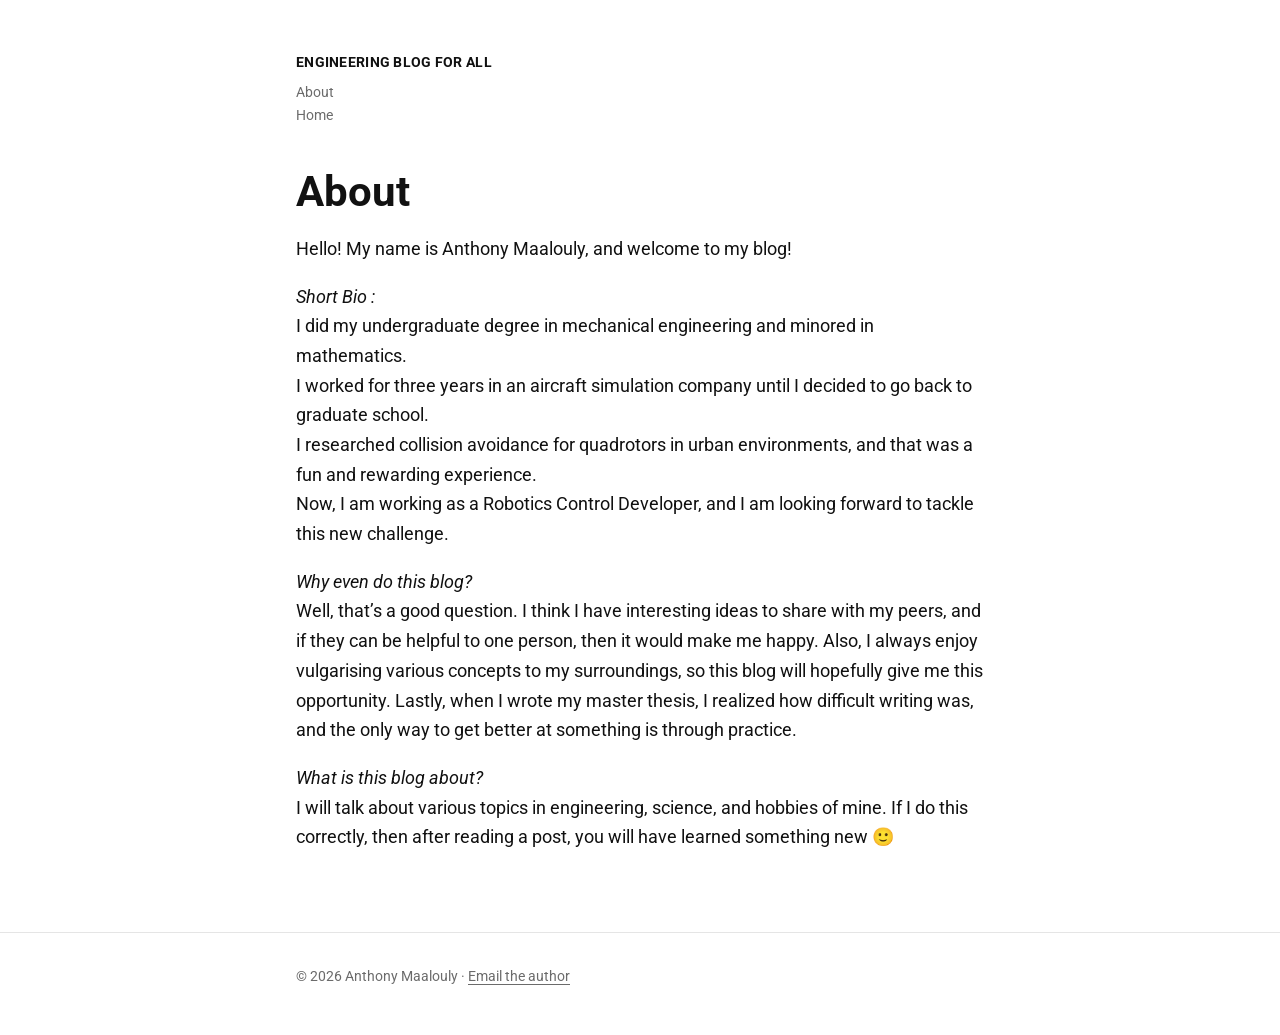
==== about/index.html @ 7d0e2949 "Migrate ENGINEERING BLOG FOR ALL from WordPress.com to GitHub Pages Static copy of all 7 posts and t" ====
<!DOCTYPE html>
<html lang="en">
<head>
<meta charset="utf-8">
<meta name="viewport" content="width=device-width, initial-scale=1">
<title>About – ENGINEERING BLOG FOR ALL</title>
<meta name="description" content="Hello! My name is Anthony Maalouly, and welcome to my blog! Short Bio : I did my undergraduate degree in mechanical engineering and minored in mathematics. I wo">
<link rel="preconnect" href="https://fonts.googleapis.com">
<link rel="preconnect" href="https://fonts.gstatic.com" crossorigin>
<link href="https://fonts.googleapis.com/css2?family=Roboto:ital,wght@0,400;0,500;0,700;1,400;1,500;1,700&display=swap" rel="stylesheet">
<link rel="stylesheet" href="../assets/css/style.css">
</head>
<body>
<header class="site-header">
  <div class="wrap">
    <a class="site-title" href="../">ENGINEERING BLOG FOR ALL</a>
    <nav class="site-nav" aria-label="Header navigation">
      <a href="../about/">About</a>
      <a href="../">Home</a>
    </nav>
  </div>
</header>
<main class="wrap">
<article class="post page">
  <h1 class="post-title">About</h1>
  <div class="entry-content">
<p>Hello! My name is Anthony Maalouly, and welcome to my blog!</p>
<p><i>Short Bio :</i><br />
I did my undergraduate degree in mechanical engineering and minored in mathematics.<br />
I worked for three years in an aircraft simulation company until I decided to go back to graduate school.<br />
I researched collision avoidance for quadrotors in urban environments, and that was a fun and rewarding experience.<br />
Now, I am working as a Robotics Control Developer, and I am looking forward to tackle this new challenge.</p>
<p><i>Why even do this blog? </i><br />
Well, that&#8217;s a good question. I think I have interesting ideas to share with my peers, and if they can be helpful to one person, then it would make me happy. Also, I always enjoy vulgarising various concepts to my surroundings, so this blog will hopefully give me this opportunity. Lastly, when I wrote my master thesis, I realized how difficult writing was, and the only way to get better at something is through practice.</p>
<p><i>What is this blog about?</i><br />
I will talk about various topics in engineering, science, and hobbies of mine. If I do this correctly, then after reading a post, you will have learned something new 🙂</p>

  </div>
</article>
</main>
<footer class="site-footer">
  <div class="wrap">© 2026 Anthony Maalouly · <a href="mailto:anthonymaalouly@gmail.com">Email the author</a></div>
</footer>
</body>
</html>
---- assets/css/style.css ----
:root {
  --bg: #ffffff;
  --fg: #111111;
  --muted: #6b6b6b;
  --line: #e5e5e5;
  --link: #111111;
  --max: 720px;
}
@media (prefers-color-scheme: dark) {
  :root {
    --bg: #111111;
    --fg: #eeeeee;
    --muted: #9a9a9a;
    --line: #2a2a2a;
    --link: #eeeeee;
  }
}

*, *::before, *::after { box-sizing: border-box; }

html { -webkit-text-size-adjust: 100%; }

body {
  margin: 0;
  background: var(--bg);
  color: var(--fg);
  font-family: "Roboto", system-ui, -apple-system, "Segoe UI", sans-serif;
  font-size: 18px;
  line-height: 1.65;
}

a { color: var(--link); text-underline-offset: 3px; }
a:hover { opacity: .7; }

.wrap { max-width: var(--max); margin: 0 auto; padding: 0 16px; }

/* Header */
.site-header { padding: 3.2rem 0 2.5rem; }
.site-header .wrap { display: flex; flex-direction: column; gap: .35rem; }
.site-title {
  font-weight: 700;
  font-size: .9rem;
  letter-spacing: .02em;
  text-transform: uppercase;
  text-decoration: none;
}
.site-nav { display: flex; flex-direction: column; font-size: .9rem; }
.site-nav a { text-decoration: none; color: var(--muted); }
.site-nav a:hover { color: var(--fg); opacity: 1; }

/* Home list */
.post-list { list-style: none; margin: 0; padding: 0; }
.post-list li { padding: 1.1rem 0; border-top: 1px solid var(--line); }
.post-list li:last-child { border-bottom: 1px solid var(--line); }
.post-link { display: block; font-size: 1.3rem; font-weight: 500; line-height: 1.3; text-decoration: none; }
.post-meta { display: block; margin-top: .3rem; color: var(--muted); font-size: .85rem; }

/* Posts */
.post-title { font-size: clamp(1.8rem, 5vw, 2.6rem); line-height: 1.15; margin: 0 0 .5rem; font-weight: 700; }
.post > .post-meta { margin: 0 0 2.5rem; }
.entry-content { overflow-wrap: break-word; }
.entry-content h2, .entry-content h3, .entry-content h4, .entry-content h5, .entry-content h6 {
  line-height: 1.3; margin: 2.2rem 0 .8rem; font-weight: 700;
}
.entry-content h5 { font-size: 1.25rem; }
.entry-content img { max-width: 100%; height: auto; }
.entry-content figure { margin: 2rem 0; }
.entry-content figcaption, .wp-element-caption { color: var(--muted); font-size: .85rem; text-align: center; margin-top: .5rem; }
.entry-content blockquote { margin: 1.5rem 0; padding-left: 1rem; border-left: 3px solid var(--line); color: var(--muted); }
.entry-content hr, .wp-block-separator { border: 0; border-top: 1px solid var(--line); margin: 2.5rem auto; }
.has-text-align-justify { text-align: justify; }
.has-text-align-center, .aligncenter { text-align: center; }
.aligncenter img, figure.aligncenter { margin-left: auto; margin-right: auto; }
.wp-block-image { text-align: center; }

/* Columns, groups, galleries */
.wp-block-columns { display: flex; flex-wrap: wrap; gap: 1.5rem; }
.wp-block-column { flex: 1 1 0; min-width: 0; }
.wp-block-gallery { display: flex; flex-wrap: wrap; gap: 1rem; justify-content: center; }
.wp-block-gallery > figure { flex: 1 1 200px; margin: 0; }
.wp-block-gallery img { width: 100%; height: auto; object-fit: cover; }
@media (max-width: 600px) {
  .wp-block-columns { flex-direction: column; }
  .wp-block-spacer { max-height: 50px; }
}

/* Embeds: responsive YouTube iframes */
.wp-block-embed__wrapper { position: relative; }
.wp-has-aspect-ratio .wp-block-embed__wrapper iframe,
.embed-youtube iframe { width: 100%; height: auto; aspect-ratio: 16 / 9; }
.wp-embed-aspect-4-3 .wp-block-embed__wrapper iframe { aspect-ratio: 4 / 3; }
.embed-twitter { display: flex; justify-content: center; }

.back { margin: 3rem 0 0; }

/* Footer */
.site-footer { margin-top: 5rem; padding: 2rem 0 3rem; color: var(--muted); font-size: .85rem; border-top: 1px solid var(--line); }
.site-footer a { color: var(--muted); }
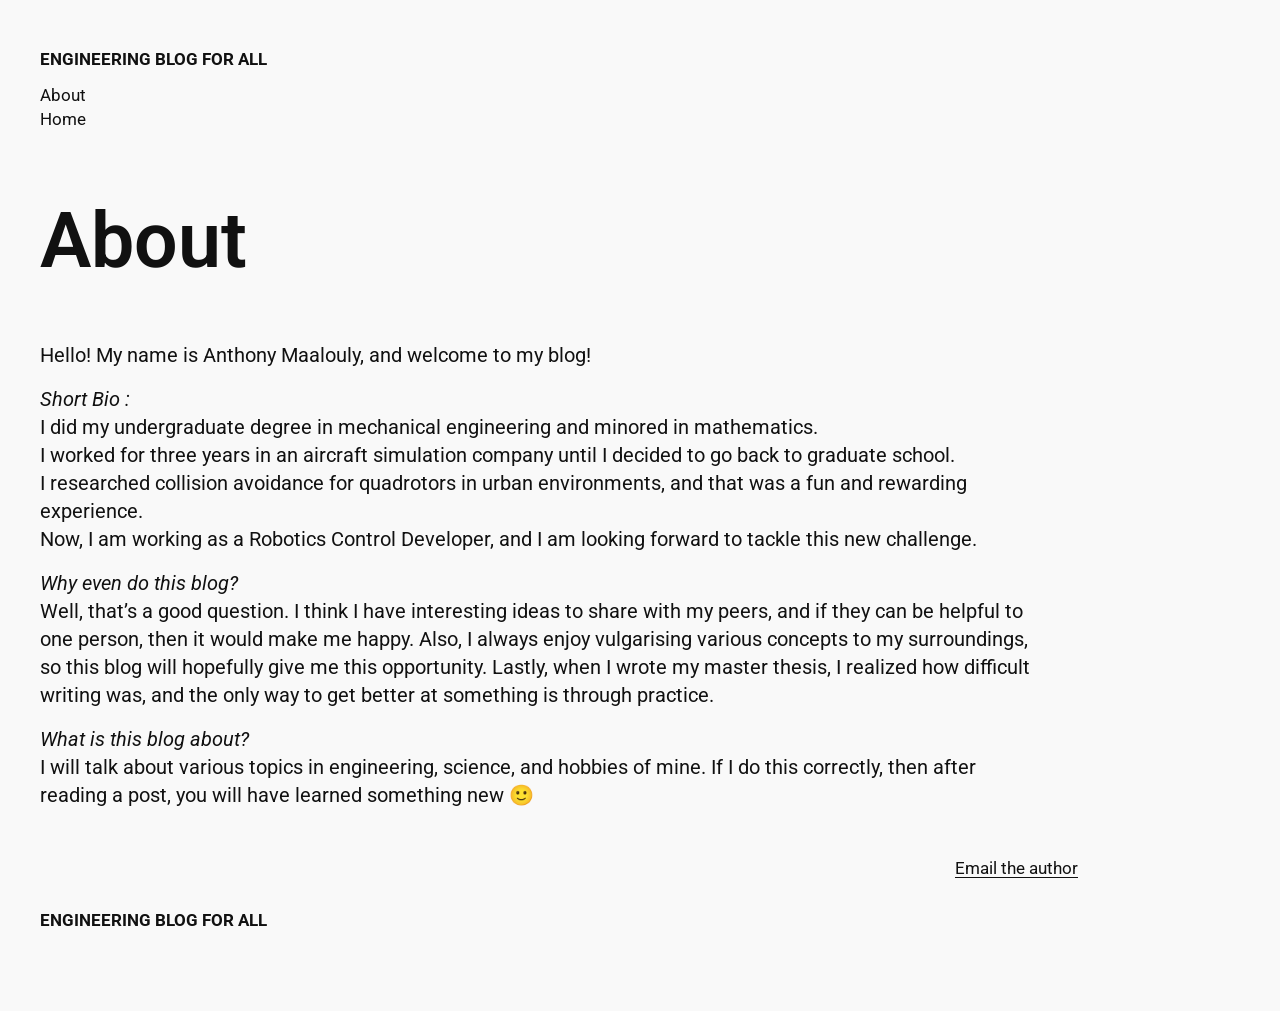
==== commit 77220d27: "Match the look and feel of the original WordPress theme Recreate the Upsidedown theme layout: large " ====
--- a/about/index.html
+++ b/about/index.html
@@ -7,18 +7,16 @@
 <meta name="description" content="Hello! My name is Anthony Maalouly, and welcome to my blog! Short Bio : I did my undergraduate degree in mechanical engineering and minored in mathematics. I wo">
 <link rel="preconnect" href="https://fonts.googleapis.com">
 <link rel="preconnect" href="https://fonts.gstatic.com" crossorigin>
-<link href="https://fonts.googleapis.com/css2?family=Roboto:ital,wght@0,400;0,500;0,700;1,400;1,500;1,700&display=swap" rel="stylesheet">
+<link href="https://fonts.googleapis.com/css2?family=Roboto:ital,wght@0,400;0,500;0,600;0,700;1,400;1,500;1,700&display=swap" rel="stylesheet">
 <link rel="stylesheet" href="../assets/css/style.css">
 </head>
 <body>
-<header class="site-header">
-  <div class="wrap">
-    <a class="site-title" href="../">ENGINEERING BLOG FOR ALL</a>
-    <nav class="site-nav" aria-label="Header navigation">
-      <a href="../about/">About</a>
-      <a href="../">Home</a>
-    </nav>
-  </div>
+<header class="site-header wrap">
+  <p class="site-title"><a href="../" rel="home">ENGINEERING BLOG FOR ALL</a></p>
+  <nav class="site-nav" aria-label="Header navigation">
+    <a href="../about/">About</a>
+    <a href="../">Home</a>
+  </nav>
 </header>
 <main class="wrap">
 <article class="post page">
@@ -38,8 +36,12 @@
   </div>
 </article>
 </main>
-<footer class="site-footer">
-  <div class="wrap">© 2026 Anthony Maalouly · <a href="mailto:anthonymaalouly@gmail.com">Email the author</a></div>
+<footer class="site-footer wrap">
+  <div class="footer-row">
+    <div class="col-main"></div>
+    <div class="col-side"><a href="mailto:anthonymaalouly@gmail.com">Email the author</a></div>
+  </div>
+  <p class="site-title"><a href="../" rel="home">ENGINEERING BLOG FOR ALL</a></p>
 </footer>
 </body>
 </html>
--- a/assets/css/style.css
+++ b/assets/css/style.css
@@ -1,19 +1,14 @@
+/* Look and feel of the WordPress.com "Upsidedown" theme */
 :root {
-  --bg: #ffffff;
+  --bg: #f9f9f9;
   --fg: #111111;
-  --muted: #6b6b6b;
-  --line: #e5e5e5;
-  --link: #111111;
-  --max: 720px;
-}
-@media (prefers-color-scheme: dark) {
-  :root {
-    --bg: #111111;
-    --fg: #eeeeee;
-    --muted: #9a9a9a;
-    --line: #2a2a2a;
-    --link: #eeeeee;
-  }
+  --font-medium: clamp(1rem, 0.9175rem + 0.4157vw, 1.25rem);
+  --font-small: clamp(0.84rem, 0.748rem + 0.393vw, 1.0625rem);
+  --font-huge: clamp(2.545rem, 2.545rem + ((1vw - 0.2rem) * 4.1), 4.8rem);
+  --gutter: clamp(1.5rem, 2.6vw, 2.5rem);
+  --wide: 1200px;
+  --content: 1000px;
+  --gap: 1rem;
 }
 
 *, *::before, *::after { box-sizing: border-box; }
@@ -25,74 +20,143 @@
   background: var(--bg);
   color: var(--fg);
   font-family: "Roboto", system-ui, -apple-system, "Segoe UI", sans-serif;
-  font-size: 18px;
-  line-height: 1.65;
+  font-size: var(--font-medium);
+  line-height: 1.4;
 }
 
-a { color: var(--link); text-underline-offset: 3px; }
-a:hover { opacity: .7; }
+a {
+  color: inherit;
+  text-decoration-thickness: .0625em;
+  text-underline-offset: .15em;
+}
 
-.wrap { max-width: var(--max); margin: 0 auto; padding: 0 16px; }
+.wrap {
+  max-width: calc(var(--wide) + 2 * var(--gutter));
+  margin: 0 auto;
+  padding: 0 var(--gutter);
+}
 
 /* Header */
-.site-header { padding: 3.2rem 0 2.5rem; }
-.site-header .wrap { display: flex; flex-direction: column; gap: .35rem; }
-.site-title {
-  font-weight: 700;
-  font-size: .9rem;
-  letter-spacing: .02em;
-  text-transform: uppercase;
-  text-decoration: none;
+.site-header { padding: 3.2rem var(--gutter); font-size: var(--font-small); }
+.site-title { margin: 0; font-size: var(--font-small); font-weight: 700; line-height: 1; text-transform: uppercase; }
+.site-title a { text-decoration: none; }
+.site-title a:hover { text-decoration: underline; }
+.site-nav { display: flex; flex-direction: column; align-items: flex-start; margin-top: var(--gap); }
+.site-nav a { text-decoration: none; line-height: 1.4; }
+.site-nav a:hover { text-decoration: underline; }
+
+/* Home: post list */
+.post-list { list-style: none; margin: 0; padding: 0; border-bottom: 5px solid var(--fg); padding-bottom: var(--gap); }
+.post-list li {
+  display: flex;
+  gap: 30px;
+  align-items: center;
+  border-top: 2px solid var(--fg);
+  padding-top: var(--gap);
 }
-.site-nav { display: flex; flex-direction: column; font-size: .9rem; }
-.site-nav a { text-decoration: none; color: var(--muted); }
-.site-nav a:hover { color: var(--fg); opacity: 1; }
+.post-list li + li { margin-top: var(--gap); }
+.post-list-title {
+  flex: 0 0 calc(75% - 15px);
+  margin: 0;
+  font-size: var(--font-huge);
+  font-weight: 600;
+  line-height: 1;
+  letter-spacing: -3px;
+}
+.post-list-title a { text-decoration: none; }
+.post-list-title a:hover { text-decoration: underline; text-decoration-thickness: .0625em; }
+.post-list-meta { display: flex; flex-direction: column; gap: 5px; font-size: var(--font-small); }
+.post-category { text-decoration: underline; text-decoration-thickness: .0625em; text-underline-offset: .15em; }
 
-/* Home list */
-.post-list { list-style: none; margin: 0; padding: 0; }
-.post-list li { padding: 1.1rem 0; border-top: 1px solid var(--line); }
-.post-list li:last-child { border-bottom: 1px solid var(--line); }
-.post-link { display: block; font-size: 1.3rem; font-weight: 500; line-height: 1.3; text-decoration: none; }
-.post-meta { display: block; margin-top: .3rem; color: var(--muted); font-size: .85rem; }
+/* Keep the last two words of a title together on wide screens */
+.keep { white-space: nowrap; }
+@media (max-width: 781px) {
+  .keep { white-space: normal; }
+}
 
-/* Posts */
-.post-title { font-size: clamp(1.8rem, 5vw, 2.6rem); line-height: 1.15; margin: 0 0 .5rem; font-weight: 700; }
-.post > .post-meta { margin: 0 0 2.5rem; }
+/* Single post / page */
+.post { max-width: var(--content); }
+.post-title { margin: 20px 0 0; font-size: var(--font-huge); font-weight: 600; line-height: 1; }
+.post-byline { margin: 20px 0 0; }
+.post-byline .post-category { margin-left: .3em; }
+.post .entry-content { margin-top: 60px; }
+.page .entry-content { margin-top: 3.8rem; }
+.post-tags { margin-top: 40px; }
+.post-tags strong { margin-right: .5em; }
+
 .entry-content { overflow-wrap: break-word; }
-.entry-content h2, .entry-content h3, .entry-content h4, .entry-content h5, .entry-content h6 {
-  line-height: 1.3; margin: 2.2rem 0 .8rem; font-weight: 700;
+.entry-content > * { margin-top: var(--gap); margin-bottom: 0; }
+.entry-content > :first-child { margin-top: 0; }
+.entry-content p { margin: var(--gap) 0 0; }
+.entry-content ul, .entry-content ol { margin: var(--gap) 0 0; padding-left: 1.5em; }
+.entry-content li ul, .entry-content li ol { margin-top: 0; }
+.entry-content h1, .entry-content h2, .entry-content h3, .entry-content h4, .entry-content h5, .entry-content h6 {
+  margin: var(--gap) 0 0; font-weight: 600; line-height: 1.2;
 }
-.entry-content h5 { font-size: 1.25rem; }
-.entry-content img { max-width: 100%; height: auto; }
-.entry-content figure { margin: 2rem 0; }
-.entry-content figcaption, .wp-element-caption { color: var(--muted); font-size: .85rem; text-align: center; margin-top: .5rem; }
-.entry-content blockquote { margin: 1.5rem 0; padding-left: 1rem; border-left: 3px solid var(--line); color: var(--muted); }
-.entry-content hr, .wp-block-separator { border: 0; border-top: 1px solid var(--line); margin: 2.5rem auto; }
+.entry-content h5 { font-size: var(--font-medium); }
+.entry-content img { max-width: 100%; height: auto; vertical-align: bottom; }
+.entry-content figure { margin: var(--gap) 0 0; }
+.entry-content figcaption, .wp-element-caption { font-size: var(--font-small); margin: .5em 0 1em; }
+.entry-content blockquote { margin: var(--gap) 0 0; padding-left: 1em; border-left: 2px solid var(--fg); }
+.wp-block-separator { border: 0; border-top: 1px solid var(--fg); margin: var(--gap) 0 0; }
 .has-text-align-justify { text-align: justify; }
 .has-text-align-center, .aligncenter { text-align: center; }
-.aligncenter img, figure.aligncenter { margin-left: auto; margin-right: auto; }
-.wp-block-image { text-align: center; }
+figure.aligncenter { margin-left: auto; margin-right: auto; display: table; }
+.aligncenter > figcaption { display: table-caption; caption-side: bottom; }
 
-/* Columns, groups, galleries */
-.wp-block-columns { display: flex; flex-wrap: wrap; gap: 1.5rem; }
+/* Columns and groups */
+.wp-block-columns { display: flex; flex-wrap: nowrap; gap: 30px; }
 .wp-block-column { flex: 1 1 0; min-width: 0; }
-.wp-block-gallery { display: flex; flex-wrap: wrap; gap: 1rem; justify-content: center; }
-.wp-block-gallery > figure { flex: 1 1 200px; margin: 0; }
-.wp-block-gallery img { width: 100%; height: auto; object-fit: cover; }
-@media (max-width: 600px) {
-  .wp-block-columns { flex-direction: column; }
-  .wp-block-spacer { max-height: 50px; }
+.wp-block-column[style*="flex-basis"] { flex-grow: 0; }
+@media (max-width: 781px) {
+  .wp-block-columns { flex-wrap: wrap; }
+  .wp-block-column { flex-basis: 100% !important; }
+  .post-list li { flex-direction: column; align-items: flex-start; gap: 30px; padding-bottom: var(--gap); }
+  .post-list-title { flex-basis: auto; width: 100%; }
 }
 
-/* Embeds: responsive YouTube iframes */
-.wp-block-embed__wrapper { position: relative; }
-.wp-has-aspect-ratio .wp-block-embed__wrapper iframe,
-.embed-youtube iframe { width: 100%; height: auto; aspect-ratio: 16 / 9; }
-.wp-embed-aspect-4-3 .wp-block-embed__wrapper iframe { aspect-ratio: 4 / 3; }
+/* Galleries (cropped, captions over the image) */
+.wp-block-gallery { display: flex; flex-wrap: wrap; gap: .5em; align-items: normal; }
+.wp-block-gallery > figure.wp-block-image {
+  position: relative;
+  display: flex;
+  flex-direction: column;
+  justify-content: center;
+  width: calc(50% - .25em);
+  margin: 0;
+}
+.wp-block-gallery > figure.wp-block-image img { width: 100%; height: 100%; flex: 1 0 0%; object-fit: cover; display: block; }
+.wp-block-gallery > figure.wp-block-image figcaption {
+  position: absolute;
+  bottom: 0;
+  left: 0;
+  right: 0;
+  margin: 0;
+  max-height: 60%;
+  overflow: auto;
+  padding: 3em .77em .7em;
+  color: #fff;
+  font-size: 13px;
+  text-align: center;
+  background: linear-gradient(0deg, rgba(0,0,0,.4), rgba(0,0,0,0));
+}
+@media (max-width: 599px) {
+  .wp-block-gallery > figure.wp-block-image { width: 100%; }
+}
+
+/* Embeds */
+.wp-block-embed { margin: var(--gap) 0 0; }
+.wp-block-embed iframe { display: block; width: 100%; height: auto; aspect-ratio: 16 / 9; }
+.wp-embed-aspect-4-3 iframe { aspect-ratio: 4 / 3; }
 .embed-twitter { display: flex; justify-content: center; }
-
-.back { margin: 3rem 0 0; }
+blockquote.twitter-tweet { max-width: 500px; margin: 0 auto; padding: 1rem 1.25rem; border: 1px solid #cfd9de; border-radius: 12px; background: #fff; font-size: 15px; }
+blockquote.twitter-tweet p { margin: 0 0 .5rem; }
 
 /* Footer */
-.site-footer { margin-top: 5rem; padding: 2rem 0 3rem; color: var(--muted); font-size: .85rem; border-top: 1px solid var(--line); }
-.site-footer a { color: var(--muted); }
+.site-footer { margin-top: var(--gap); padding-top: 2rem; padding-bottom: 4.8em; font-size: var(--font-small); }
+.footer-row { display: flex; gap: 30px; margin-bottom: 2rem; }
+.footer-row .col-main { flex: 0 0 calc(75% - 15px); }
+@media (max-width: 781px) {
+  .footer-row { flex-direction: column; gap: 0; }
+  .footer-row .col-main { display: none; }
+}
